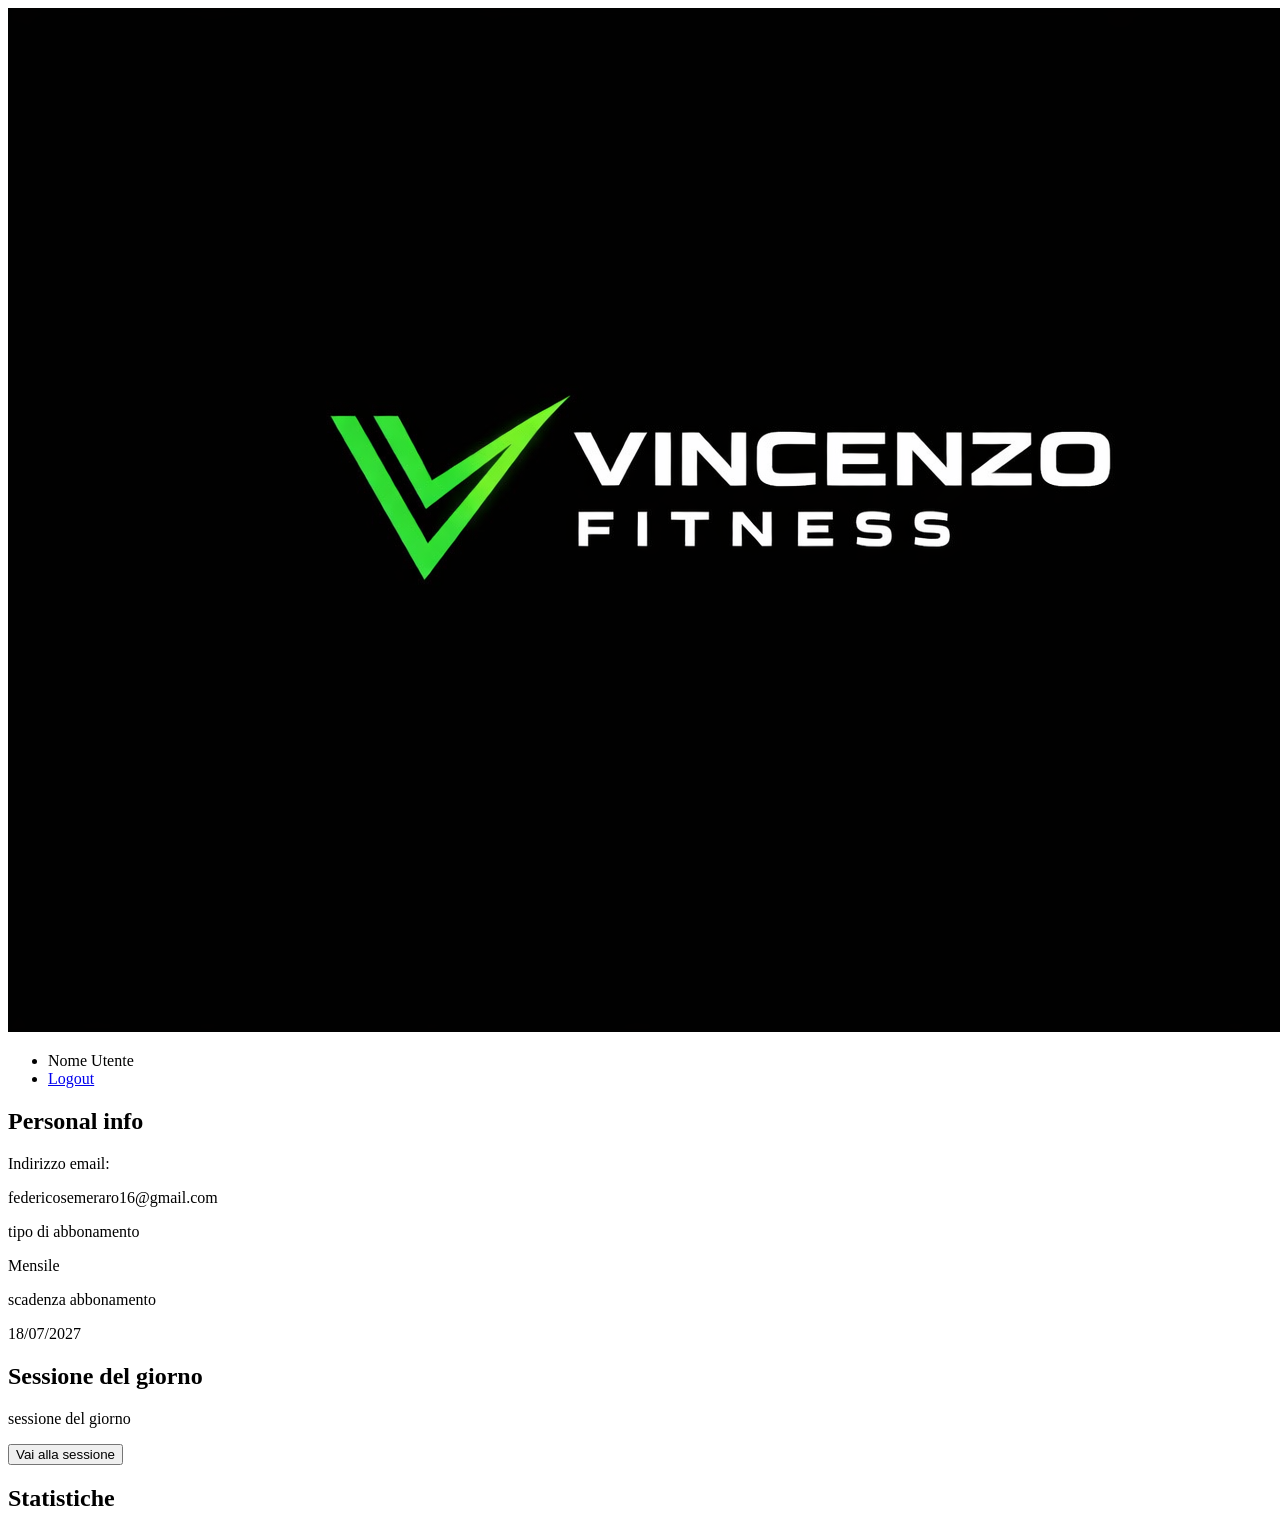
==== cliente.html @ 1624eecb "Primo commit" ====
<!doctype html>
<html lang="it">
  <head>
    <meta charset="UTF-8" />
    <meta name="viewport" content="width=device-width, initial-scale=1.0" />
    <title>Area clienti</title>
    <link rel="stylesheet" href="style.css" />
  </head>
  <body>
    <div class="intro">
      <header>
        <div class="jobdesc">
          <img class="logo" src="asset/logosito.png" alt="logo" />
        </div>

        <nav class="navUser">
          <ul>
            <li>Nome Utente</li>
            <li><a href="index.html">Logout</a></li>
          </ul>
        </nav>
      </header>
      <!-- </div> -->
      <section class="sub-recap">
        <h2>Personal info</h2>
        <div class="field-container">
          <p id="clienteEmail">Indirizzo email:</p>
          <p>federicosemeraro16@gmail.com</p>
        </div>
        <div class="field-container">
          <p id="clientePiano">tipo di abbonamento</p>
          <p>Mensile</p>
        </div>
        <div class="field-container">
          <p id="clienteScadenza">scadenza abbonamento</p>
          <p>18/07/2027</p>
        </div>
      </section>
      <section class="sessione">
        <div class="field-container">
          <h2>Sessione del giorno</h2>
          <p id="clienteSessione">sessione del giorno</p>
          <button class="btn" id="vaiSessione">Vai alla sessione</button>
        </div>
      </section>

      <section class="stats">
        <h2>Statistiche</h2>
        <p id="clienteStats"></p>
      </section>
    </div>
    <script src="script.js"defer></script>
  </body>
</html>
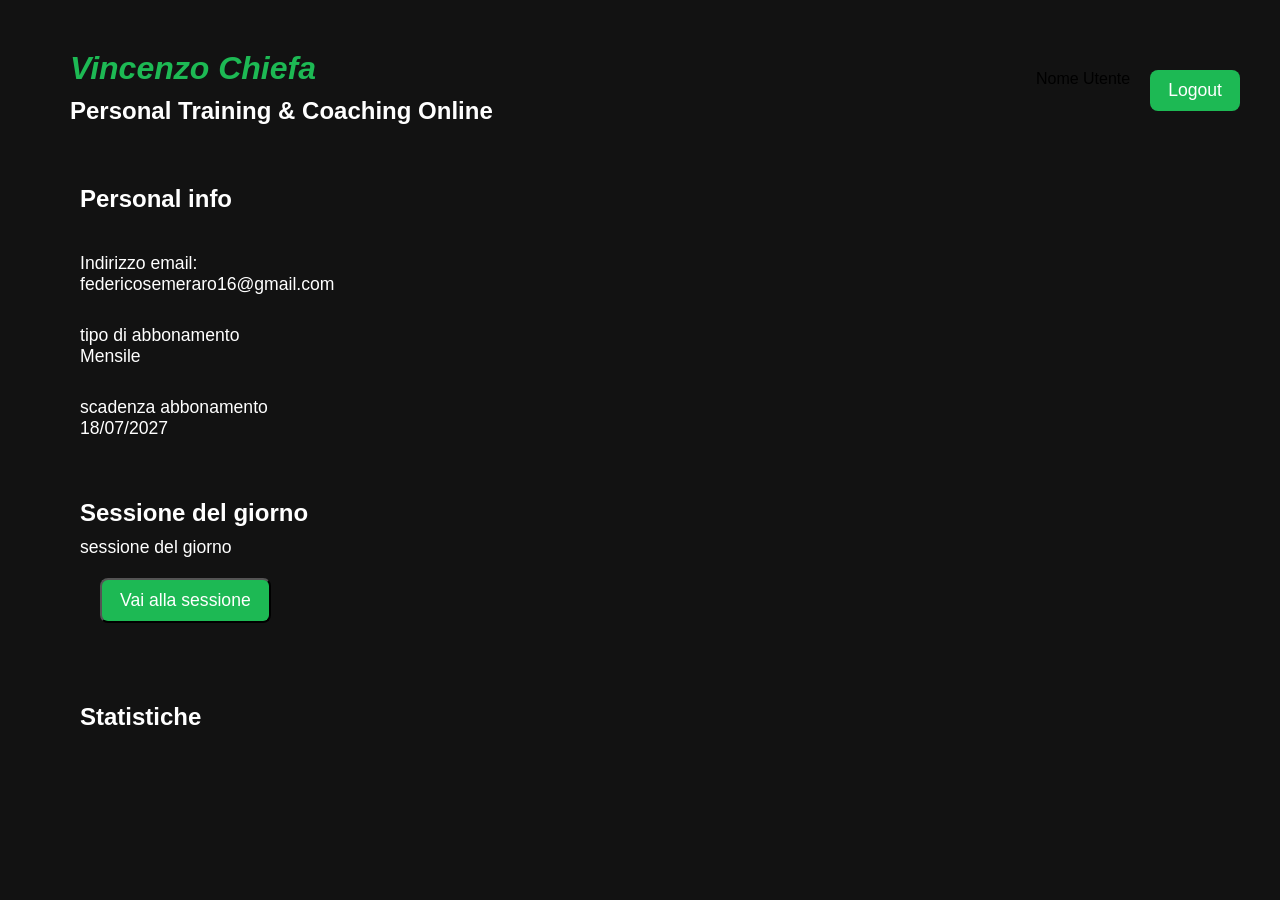
==== commit 2ebf7f87: "modifiche css" ====
--- a/cliente.html
+++ b/cliente.html
@@ -4,13 +4,14 @@
     <meta charset="UTF-8" />
     <meta name="viewport" content="width=device-width, initial-scale=1.0" />
     <title>Area clienti</title>
-    <link rel="stylesheet" href="style.css" />
+    <link rel="stylesheet" href="styles/base.css">
   </head>
   <body>
     <div class="intro">
       <header>
         <div class="jobdesc">
-          <img class="logo" src="asset/logosito.png" alt="logo" />
+          <h1>Vincenzo Chiefa</h1>
+          <h2>Personal Training & Coaching Online</h2>
         </div>
 
         <nav class="navUser">
--- a/styles/base.css
+++ b/styles/base.css
@@ -0,0 +1,203 @@
+*{
+  background-color: #121212;
+  margin:0;
+  padding:0;
+  font-family: 'Roboto', sans-serif;
+}
+
+body{
+      margin-left: 50px;
+    margin-top: 30px;
+    margin-bottom: 20px;
+}
+header{
+background-color: 181818;
+  display: flex;
+  justify-content: space-between;
+  padding: 20px;
+}
+
+header h1{
+  color: #1DB954 ;
+  font-size: 2rem;
+  margin-bottom: 10px;
+  font-family: 'Roboto', sans-serif;
+  font-weight: bold;
+  font-style: italic;
+}
+  
+ h1,h2,h3
+ {
+  color: #ffffff; ;
+  font-size: 1.5rem;
+  margin-bottom: 10px;
+}
+
+nav ul{
+  display: flex;
+    list-style: none;
+    padding: 20px;
+    gap: 20px;
+}
+
+nav ul li {
+    list-style: none;
+}
+
+nav ul li a {
+  text-align:center;
+    display: inline-block;
+    background-color: #1DB954; /* Verde Spotify */
+    color: white;
+    text-decoration: none;
+    font-size: 1.1rem;
+    padding: 10px 18px;
+    border-radius: 8px;
+    transition: background-color 0.3s ease;
+}
+
+nav ul li a:hover {
+    background-color: #1ED760; /* Verde Spotify più chiaro */
+box-shadow:0px 0px 11px 7px rgba(30,215,96,0.69);
+transform: scale(1.05);
+}
+
+.btn{
+background-color: #1DB954; /* Verde Spotify */
+color: white;
+font-size: 1.1rem;
+padding: 10px 18px;
+border-radius: 8px;
+transition: background-color 0.3s ease;
+}
+
+.btn:hover {
+  box-shadow:0px 0px 11px 7px rgba(30,215,96,0.69);
+    background-color: #1ED760;
+    transform: scale(1.05); /* Verde Spotify più chiaro */
+}
+
+section{
+  padding: 30px;
+    display: flex;
+    flex-direction: column;
+    gap: 30px;
+    max-width: 700px;
+}
+
+p{
+  color: #ffffff;
+  font-size: 1.1rem;
+
+}
+
+.login-section.hidden{
+  display: none;
+}
+
+.cardContainer{
+  display: grid;
+  grid-template-columns: 1fr 1fr 1fr;
+  gap: 50px;
+}
+
+.cardContainer a{
+  text-decoration: none;
+  color: #1DB954;
+  font-size: 1.1rem;
+  transition: color 0.3s ease;
+}
+
+.cardSection{
+  background-color: #181818;
+  padding: 20px;
+  border-radius: 8px;
+  text-align: center;
+  box-shadow:0px 0px 11px 7px rgba(30,215,96,0.69);
+}
+
+.cardSection:hover{
+  box-shadow:0px 0px 11px 7px rgba(30,215,96,0.69);
+  transform: scale(1.05);
+  transition: transform 0.3s ease;
+}
+
+
+
+.cardSection h3{
+  color: #ffffff;
+  font-size: 1.5rem;
+  margin-bottom: 10px;
+
+}
+
+
+
+.cardSection i{
+  font-size: 3rem;
+  color: #1DB954;
+  margin-bottom: 10px;
+  margin-top: 30px;
+  /*margin-left: 30px;
+  margin-right: 30px; */
+}
+
+.login-container{
+  display: flex;
+  flex-direction: column;
+  align-items: center;
+  justify-content: center;
+  margin-top: 50px;  
+}
+
+.login-container h2{
+  color: #ffffff;
+  font-size: 1.5rem;
+  margin-bottom: 10px;
+}
+
+.login-container p{
+  color: #ffffff;
+  font-size: 1.1rem;
+  margin-bottom: 20px;
+}
+
+.login-container a{
+  text-decoration: none;
+  color: #1DB954;
+  font-size: 1.1rem;
+  transition: color 0.3s ease;
+}
+
+.login-container a:hover{
+  color: #1ED760;
+}
+
+.login-container input{
+  margin-bottom: 10px;
+  margin-top: 10px;
+  background-color: #181818;
+  padding: 10px;
+  margin-bottom: 10px;
+  border-radius: 8px;
+  border: none;
+  width: 100%;
+}
+
+.login-field label{
+  color: #ffffff;
+  font-size: 1.1rem;
+  margin-bottom: 5px;
+}
+
+.testimonianza-chiave{
+  margin-left: 50px;
+    margin-top: 30px;
+    margin-bottom: 20px;
+  }
+
+  .btn{
+    margin-top: 20px;
+    margin-left: 20px;
+    margin-bottom: 20px;
+  }
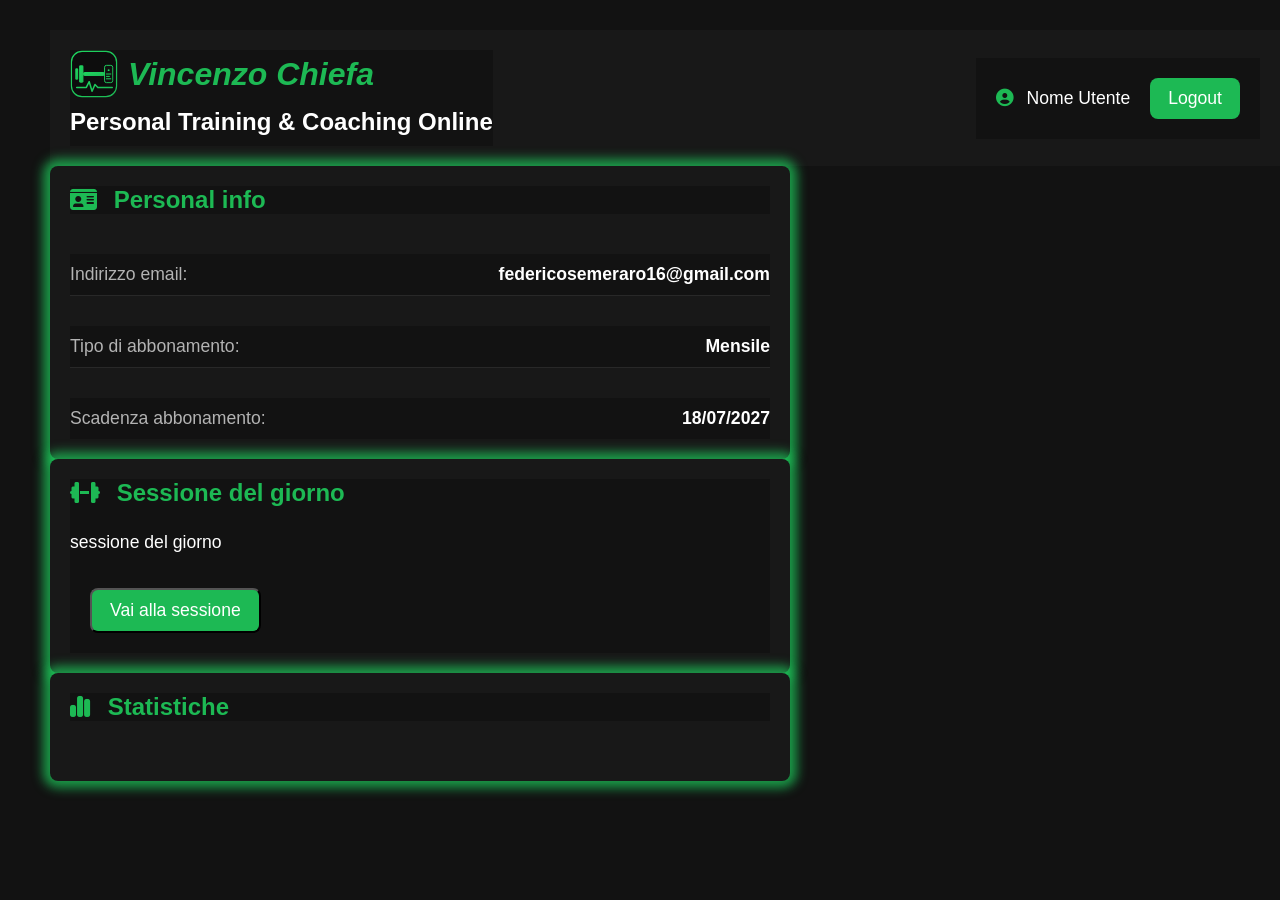
==== commit 35e5bb14: "content/clean-reset-content" ====
--- a/cliente.html
+++ b/cliente.html
@@ -3,53 +3,64 @@
   <head>
     <meta charset="UTF-8" />
     <meta name="viewport" content="width=device-width, initial-scale=1.0" />
+    <link rel="preconnect" href="https://fonts.googleapis.com" />
+    <link rel="preconnect" href="https://fonts.gstatic.com" crossorigin />
+    <link
+      href="https://fonts.googleapis.com/css2?family=Roboto:ital,wght@0,100..900;1,100..900&display=swap"
+      rel="stylesheet"
+    />
+    <link
+      rel="stylesheet"
+      href="https://cdnjs.cloudflare.com/ajax/libs/font-awesome/6.5.0/css/all.min.css"
+    />
+    <link rel="stylesheet" href="styles/base.css">
+    <link rel="stylesheet" href="styles/cliente.css">
     <title>Area clienti</title>
-    <link rel="stylesheet" href="styles/base.css">
   </head>
   <body>
-    <div class="intro">
-      <header>
-        <div class="jobdesc">
-          <h1>Vincenzo Chiefa</h1>
-          <h2>Personal Training & Coaching Online</h2>
-        </div>
+    <header>
+      <div class="jobdesc">
+        <h1>Vincenzo Chiefa</h1>
+        <h2>Personal Training & Coaching Online</h2>
+      </div>
 
-        <nav class="navUser">
-          <ul>
-            <li>Nome Utente</li>
-            <li><a href="index.html">Logout</a></li>
-          </ul>
-        </nav>
-      </header>
-      <!-- </div> -->
-      <section class="sub-recap">
-        <h2>Personal info</h2>
-        <div class="field-container">
-          <p id="clienteEmail">Indirizzo email:</p>
-          <p>federicosemeraro16@gmail.com</p>
-        </div>
-        <div class="field-container">
-          <p id="clientePiano">tipo di abbonamento</p>
-          <p>Mensile</p>
-        </div>
-        <div class="field-container">
-          <p id="clienteScadenza">scadenza abbonamento</p>
-          <p>18/07/2027</p>
-        </div>
-      </section>
-      <section class="sessione">
-        <div class="field-container">
-          <h2>Sessione del giorno</h2>
-          <p id="clienteSessione">sessione del giorno</p>
-          <button class="btn" id="vaiSessione">Vai alla sessione</button>
-        </div>
-      </section>
+      <nav class="navUser">
+        <ul>
+          <li><i class="fa-solid fa-circle-user"></i> Nome Utente</li>
+          <li><a href="index.html">Logout</a></li>
+        </ul>
+      </nav>
+    </header>
 
-      <section class="stats">
-        <h2>Statistiche</h2>
-        <p id="clienteStats"></p>
-      </section>
-    </div>
-    <script src="script.js"defer></script>
+    <section class="sub-recap">
+      <h2><i class="fa-solid fa-id-card"></i> Personal info</h2>
+      <div class="field-container">
+        <p id="clienteEmail">Indirizzo email:</p>
+        <p>federicosemeraro16@gmail.com</p>
+      </div>
+      <div class="field-container">
+        <p id="clientePiano">Tipo di abbonamento:</p>
+        <p>Mensile</p>
+      </div>
+      <div class="field-container">
+        <p id="clienteScadenza">Scadenza abbonamento:</p>
+        <p>18/07/2027</p>
+      </div>
+    </section>
+
+    <section class="sessione">
+      <div class="sessione-content">
+        <h2><i class="fa-solid fa-dumbbell"></i> Sessione del giorno</h2>
+        <p id="clienteSessione">sessione del giorno</p>
+        <button class="btn" id="vaiSessione">Vai alla sessione</button>
+      </div>
+    </section>
+
+    <section class="stats">
+      <h2><i class="fa-solid fa-chart-simple"></i> Statistiche</h2>
+      <p id="clienteStats"></p>
+    </section>
+
+    <script src="script.js" defer></script>
   </body>
 </html>
--- a/styles/base.css
+++ b/styles/base.css
@@ -11,9 +11,10 @@
     margin-bottom: 20px;
 }
 header{
-background-color: 181818;
+background-color: #181818;
   display: flex;
   justify-content: space-between;
+  align-items: center;
   padding: 20px;
 }
 
@@ -24,6 +25,17 @@
   font-family: 'Roboto', sans-serif;
   font-weight: bold;
   font-style: italic;
+}
+
+.jobdesc h1{
+  background-image: url('../asset/logo-gymtech.svg');
+  background-repeat: no-repeat;
+  background-position: left center;
+  background-size: 48px 48px;
+  padding-left: 58px;
+  min-height: 48px;
+  display: flex;
+  align-items: center;
 }
   
  h1,h2,h3
--- a/styles/cliente.css
+++ b/styles/cliente.css
@@ -0,0 +1,60 @@
+.navUser ul {
+  align-items: center;
+}
+
+.navUser li {
+  color: #ffffff;
+  font-size: 1.1rem;
+}
+
+.navUser li i {
+  color: #1DB954;
+  margin-right: 8px;
+}
+
+.sub-recap,
+.sessione,
+.stats {
+  background-color: #181818;
+  border-radius: 8px;
+  padding: 20px;
+  box-shadow: 0px 0px 11px 7px rgba(30, 215, 96, 0.69);
+}
+
+.sub-recap h2,
+.sessione h2,
+.stats h2 {
+  color: #1DB954;
+}
+
+.sub-recap h2 i,
+.sessione h2 i,
+.stats h2 i {
+  margin-right: 10px;
+}
+
+.field-container {
+  display: flex;
+  justify-content: space-between;
+  padding: 10px 0;
+  border-bottom: 1px solid #282828;
+}
+
+.field-container:last-child {
+  border-bottom: none;
+}
+
+.field-container p:first-child {
+  color: #b3b3b3;
+}
+
+.field-container p:last-child {
+  font-weight: bold;
+}
+
+.sessione-content {
+  display: flex;
+  flex-direction: column;
+  align-items: flex-start;
+  gap: 15px;
+}
